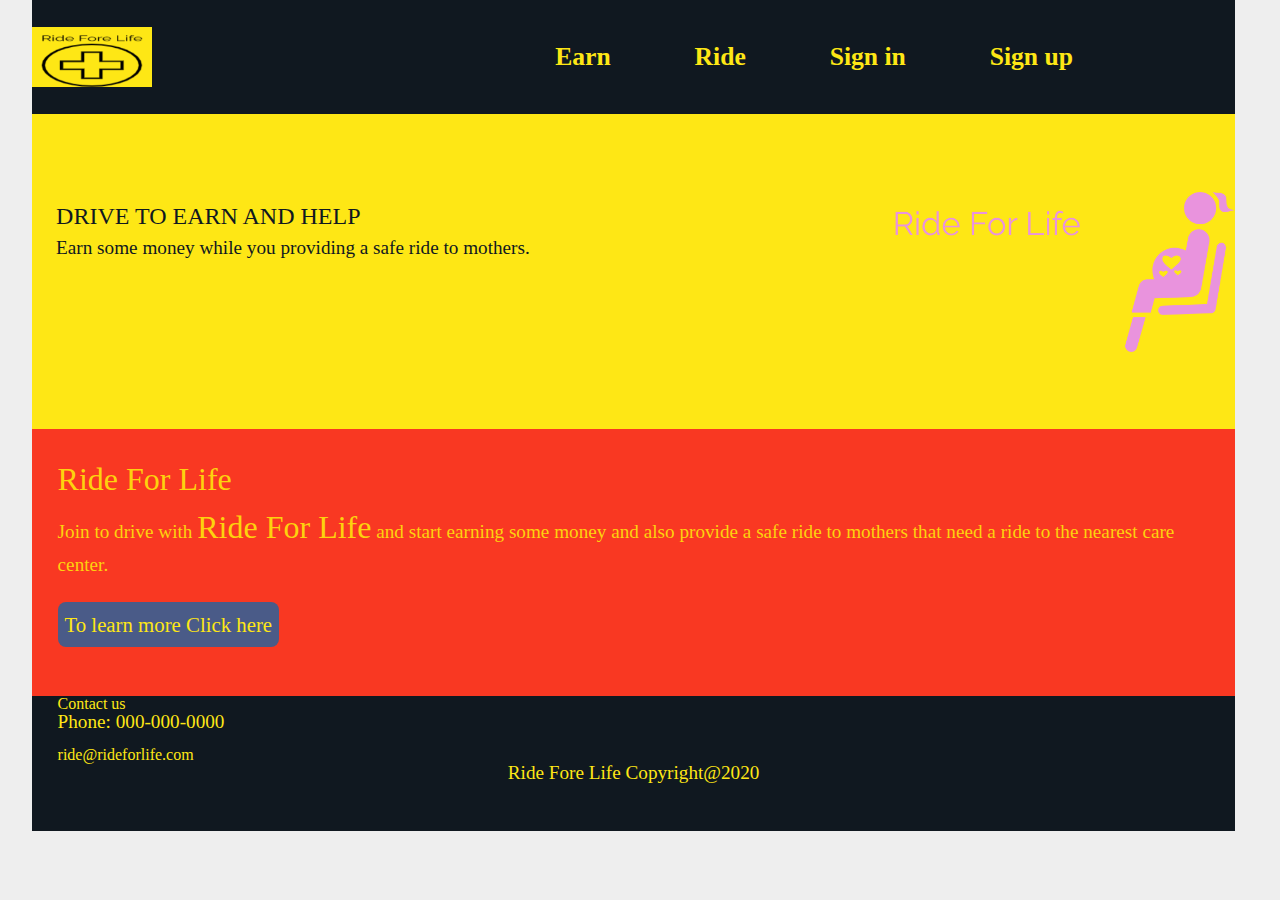
==== driver.html @ 8550a422 "First draft Ride for Life" ====
<!DOCTYPE html>
<html>

    <head>
        <title>Ride For Life        </title>
        <!-- links to css and js -->
        <link rel="stylesheet" href="css/index.css">
    </head>
    <body>
        <header> 
            <nav>
                <img id="logo" src="img/Ride-for-life-logo.png"  alt="Logo" usemap="#log-map">

                <map name="log-map">
                    <area shape="rect" coords="8,5,130,60" href="index.html">
                </map>

                <div class="nav-links">
                    <a href="" id="home-tab"> Home</a>
                    <a href="driver.html"> Earn</a>
                    <a href="rider.html"> Ride</a>
                    <!-- <a href="#"> Contact</a> -->               
                    <a href="#"> Sign in</a>
                    <a href="#"> Sign up</a>
                </div>
            </nav>

            <div class="header-img" > 
                   <!-- src="" alt="Header image" -->
                   <section class="header-img-info">
                   <h2>DRIVE TO EARN AND HELP</h2>
                   <P>Earn some money while you providing a safe ride to mothers.</P>
                  
                </section>
            </div> 
         
        </header>
        <section class="about-section">
            <h1>Ride For Life</h1>
          
           <p> Join to drive with <strong>Ride For Life</strong> and start earning some money and
             also provide a safe ride to mothers that need a ride to the nearest care center.
           </p>
               <a class="btn" href="#"> To learn more Click here  </a>
        </section>
        <footer>
            <h2> Contact us</h2>
            <p>Phone: 000-000-0000</p><br>
            <a href="ride@rideforlife.com">ride@rideforlife.com </a>
            <p class="copyRight"> Ride Fore Life Copyright@2020</p>
        </footer>





    </body>
</html>
---- css/index.css ----
html,
body,
div,
span,
applet,
object,
iframe,
h1,
h2,
h3,
h4,
h5,
h6,
p,
blockquote,
pre,
a,
abbr,
acronym,
address,
big,
cite,
code,
del,
dfn,
em,
img,
ins,
kbd,
q,
s,
samp,
small,
strike,
strong,
sub,
sup,
tt,
var,
b,
u,
i,
center,
dl,
dt,
dd,
ol,
ul,
li,
fieldset,
form,
label,
legend,
table,
caption,
tbody,
tfoot,
thead,
tr,
th,
td,
article,
aside,
canvas,
details,
embed,
figure,
figcaption,
footer,
header,
hgroup,
menu,
nav,
output,
ruby,
section,
summary,
time,
mark,
audio,
video {
  margin: 0;
  padding: 0;
  border: 0;
  font-size: 100%;
  font: inherit;
  vertical-align: baseline;
}
/* HTML5 display-role reset for older browsers */
article,
aside,
details,
figcaption,
figure,
footer,
header,
hgroup,
menu,
nav,
section {
  display: block;
}
body {
  line-height: 1;
}
ol,
ul {
  list-style: none;
}
blockquote,
q {
  quotes: none;
}
blockquote:before,
blockquote:after,
q:before,
q:after {
  content: '';
  content: none;
}
table {
  border-collapse: collapse;
  border-spacing: 0;
}
p {
  font-size: 1.2rem;
}
h1 {
  font-size: 2rem;
}
html,
body {
  box-sizing: border-box;
}
body {
  line-height: 1.5;
}
.about-section {
  height: auto;
  width: 90%;
  margin: 0 2.5%;
  padding: 2%;
  background-color: #F93822FF;
  color: #FDD20EFF;
}
.about-section .btn {
  display: inline-block;
  font-size: 1.3rem;
  padding: 0.6%;
  border-radius: 8px;
  background-color: #4a5b88;
  border: none;
  text-decoration: none;
  margin: 2% 0;
}
strong {
  font-size: 2rem;
}
body {
  background: rgba(0, 0, 0, 0.068);
}
body a {
  color: #FEE715FF;
}
body header {
  display: flex;
  justify-content: space-between;
  align-items: none;
  flex-direction: column;
  width: 94%;
  margin: 0 2.5%;
}
body header .header-img {
  width: 100%;
  background-color: #FEE715FF;
  color: #101820FF;
  background-image: url("../img/header-img.png");
  background-repeat: no-repeat;
  background-position: right;
  height: 35vh;
}
@media (max-width-500px) {
  body header .header-img {
    background-image: none;
    height: 20vh;
  }
}
body header .header-img .header-img-info {
  width: 55%;
  padding: 7% 0 0 2%;
  height: 24vh;
}
@media (max-width-500px) {
  body header .header-img .header-img-info {
    width: 100%;
    font-size: medium;
    text-align: center;
  }
}
body header .header-img .header-img-info h2 {
  font-size: 1.5rem;
}
body header .header-img .header-img-info p {
  font-size: 1.2rem;
}
body header nav {
  padding: 1% 0;
  display: flex;
  justify-content: space-between;
  align-items: center;
  flex-direction: row;
  height: 10vh;
  font-size: 2vw;
  color: #FEE715FF;
  background: #101820FF;
  font-weight: 600;
}
@media (max-width-500px) {
  body header nav {
    font-size: 0.8rem;
    display: flex;
    justify-content: space-between;
    align-items: center;
    flex-direction: column;
    height: 25vh;
  }
}
body header nav #logo {
  width: 10%;
  background: #FEE715FF;
}
@media (max-width-500px) {
  body header nav #logo {
    display: none;
    width: 20%;
  }
}
body header nav .nav-links {
  display: flex;
  justify-content: space-around;
  align-items: center;
  flex-direction: row;
  width: 50%;
  margin: 0 10%;
}
body header nav .nav-links #home-tab {
  display: none;
}
@media (max-width-500px) {
  body header nav .nav-links #home-tab {
    display: inline;
  }
}
@media (max-width-500px) {
  body header nav .nav-links {
    font-size: 1.2rem;
    display: flex;
    justify-content: space-between;
    align-items: center;
    flex-direction: column;
  }
}
body header nav .nav-links a {
  text-align: center;
  text-decoration: none;
}
body header nav .nav-links a:hover {
  border-bottom: 5px solid #FEE715FF;
  font-size: 2rem;
}
@media (max-width-500px) {
  body header nav .nav-links a {
    padding: 1%;
  }
}
body header nav a {
  text-align: center;
  text-decoration: none;
}
body header nav a:focus {
  border-bottom: 5px solid #8b8788;
}
@media (max-width-500px) {
  body header nav a {
    padding: 1%;
  }
}
footer {
  height: 15vh;
  width: 90%;
  margin: 0 2.5%;
  padding: 0 2%;
  color: #FEE715FF;
  background: #101820FF;
  line-height: 1;
}
footer .copyRight {
  text-align: center;
}
footer a {
  text-decoration: none;
}
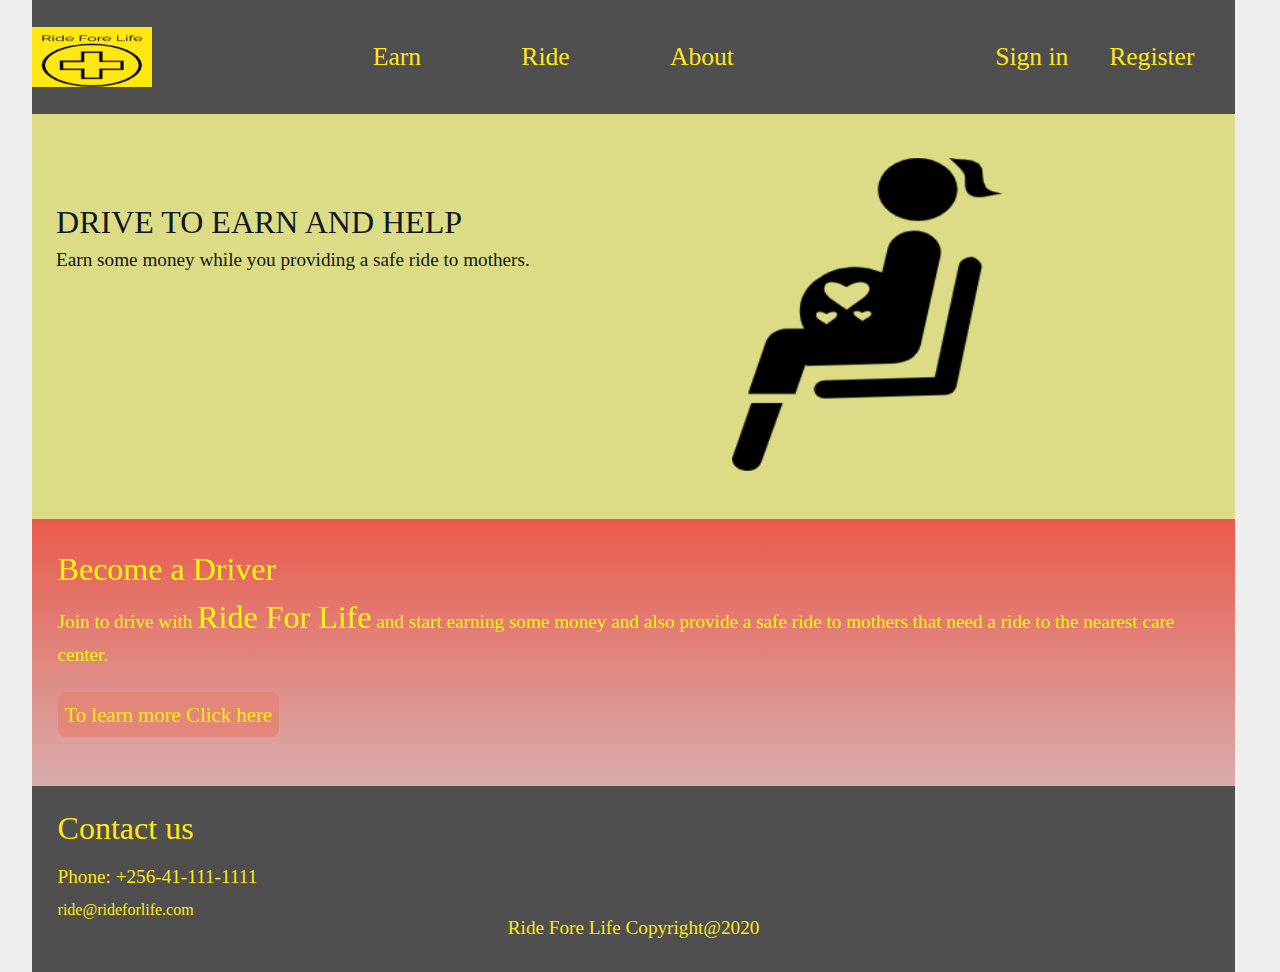
==== commit 07048e52: "Changes color" ====
--- a/driver.html
+++ b/driver.html
@@ -17,11 +17,14 @@
 
                 <div class="nav-links">
                     <a href="" id="home-tab"> Home</a>
-                    <a href="driver.html"> Earn</a>
-                    <a href="rider.html"> Ride</a>
-                    <!-- <a href="#"> Contact</a> -->               
+                    <a href="driver.html" class="driver-link"> Earn</a>
+                    <a href="rider.html"class="rider-link"> Ride</a>  
+                    <a href="#"class="#"> About</a> 
+                </div> 
+                <div id="sign">          
                     <a href="#"> Sign in</a>
-                    <a href="#"> Sign up</a>
+                    <a href="#"> Register</a>
+                    
                 </div>
             </nav>
 
@@ -36,7 +39,7 @@
          
         </header>
         <section class="about-section">
-            <h1>Ride For Life</h1>
+            <h1>Become a Driver</h1>
           
            <p> Join to drive with <strong>Ride For Life</strong> and start earning some money and
              also provide a safe ride to mothers that need a ride to the nearest care center.
@@ -45,8 +48,11 @@
         </section>
         <footer>
             <h2> Contact us</h2>
-            <p>Phone: 000-000-0000</p><br>
+
+            <p>Phone: +256-41-111-1111</p><br>
             <a href="ride@rideforlife.com">ride@rideforlife.com </a>
+
+
             <p class="copyRight"> Ride Fore Life Copyright@2020</p>
         </footer>
 
--- a/css/index.css
+++ b/css/index.css
@@ -140,15 +140,19 @@
   width: 90%;
   margin: 0 2.5%;
   padding: 2%;
-  background-color: #F93822FF;
-  color: #FDD20EFF;
+  background-image: linear-gradient(#e95b4c, rgba(199, 118, 118, 0.541));
+  color: #f3f709;
+}
+.about-section h2 {
+  font-size: 2rem;
 }
 .about-section .btn {
   display: inline-block;
   font-size: 1.3rem;
   padding: 0.6%;
   border-radius: 8px;
-  background-color: #4a5b88;
+  background-color: #e4877b;
+  text-shadow: white;
   border: none;
   text-decoration: none;
   margin: 2% 0;
@@ -172,17 +176,17 @@
 }
 body header .header-img {
   width: 100%;
-  background-color: #FEE715FF;
   color: #101820FF;
+  background-color: rgba(211, 211, 82, 0.664);
   background-image: url("../img/header-img.png");
   background-repeat: no-repeat;
-  background-position: right;
-  height: 35vh;
-}
-@media (max-width-500px) {
+  background-position: 75%, 3%;
+  height: 45vh;
+}
+@media (max-width:500px) {
   body header .header-img {
     background-image: none;
-    height: 20vh;
+    height: 25vh;
   }
 }
 body header .header-img .header-img-info {
@@ -190,7 +194,7 @@
   padding: 7% 0 0 2%;
   height: 24vh;
 }
-@media (max-width-500px) {
+@media (max-width:500px) {
   body header .header-img .header-img-info {
     width: 100%;
     font-size: medium;
@@ -198,7 +202,12 @@
   }
 }
 body header .header-img .header-img-info h2 {
-  font-size: 1.5rem;
+  font-size: 2rem;
+}
+@media (max-width:500px) {
+  body header .header-img .header-img-info h2 {
+    font-size: 1.5rem;
+  }
 }
 body header .header-img .header-img-info p {
   font-size: 1.2rem;
@@ -212,10 +221,9 @@
   height: 10vh;
   font-size: 2vw;
   color: #FEE715FF;
-  background: #101820FF;
-  font-weight: 600;
-}
-@media (max-width-500px) {
+  background: rgba(36, 34, 34, 0.781);
+}
+@media (max-width:500px) {
   body header nav {
     font-size: 0.8rem;
     display: flex;
@@ -229,7 +237,7 @@
   width: 10%;
   background: #FEE715FF;
 }
-@media (max-width-500px) {
+@media (max-width:500px) {
   body header nav #logo {
     display: none;
     width: 20%;
@@ -237,7 +245,7 @@
 }
 body header nav .nav-links {
   display: flex;
-  justify-content: space-around;
+  justify-content: space-evenly;
   align-items: center;
   flex-direction: row;
   width: 50%;
@@ -246,12 +254,12 @@
 body header nav .nav-links #home-tab {
   display: none;
 }
-@media (max-width-500px) {
+@media (max-width:500px) {
   body header nav .nav-links #home-tab {
     display: inline;
   }
 }
-@media (max-width-500px) {
+@media (max-width:500px) {
   body header nav .nav-links {
     font-size: 1.2rem;
     display: flex;
@@ -264,39 +272,59 @@
   text-align: center;
   text-decoration: none;
 }
-body header nav .nav-links a:hover {
+body header nav .nav-links a:active {
   border-bottom: 5px solid #FEE715FF;
   font-size: 2rem;
 }
-@media (max-width-500px) {
+@media (max-width:500px) {
   body header nav .nav-links a {
     padding: 1%;
   }
 }
-body header nav a {
+body header nav #sign {
+  display: flex;
+  justify-content: space-evenly;
+  align-items: center;
+  flex-direction: row;
+  width: 25%;
+}
+@media (max-width:500px) {
+  body header nav #sign {
+    font-size: 1.2rem;
+    display: flex;
+    justify-content: space-between;
+    align-items: center;
+    flex-direction: column;
+  }
+}
+body header nav #sign a {
   text-align: center;
   text-decoration: none;
 }
-body header nav a:focus {
+@media (max-width:500px) {
+  body header nav #sign a {
+    padding: 1%;
+  }
+}
+.rider-link a:active {
   border-bottom: 5px solid #8b8788;
-}
-@media (max-width-500px) {
-  body header nav a {
-    padding: 1%;
-  }
 }
 footer {
   height: 15vh;
   width: 90%;
   margin: 0 2.5%;
-  padding: 0 2%;
+  padding: 2%;
   color: #FEE715FF;
-  background: #101820FF;
+  background: rgba(36, 34, 34, 0.781);
   line-height: 1;
+}
+footer h2 {
+  font-size: 2rem;
+  padding-bottom: 2%;
+}
+footer a {
+  text-decoration: none;
 }
 footer .copyRight {
   text-align: center;
 }
-footer a {
-  text-decoration: none;
-}
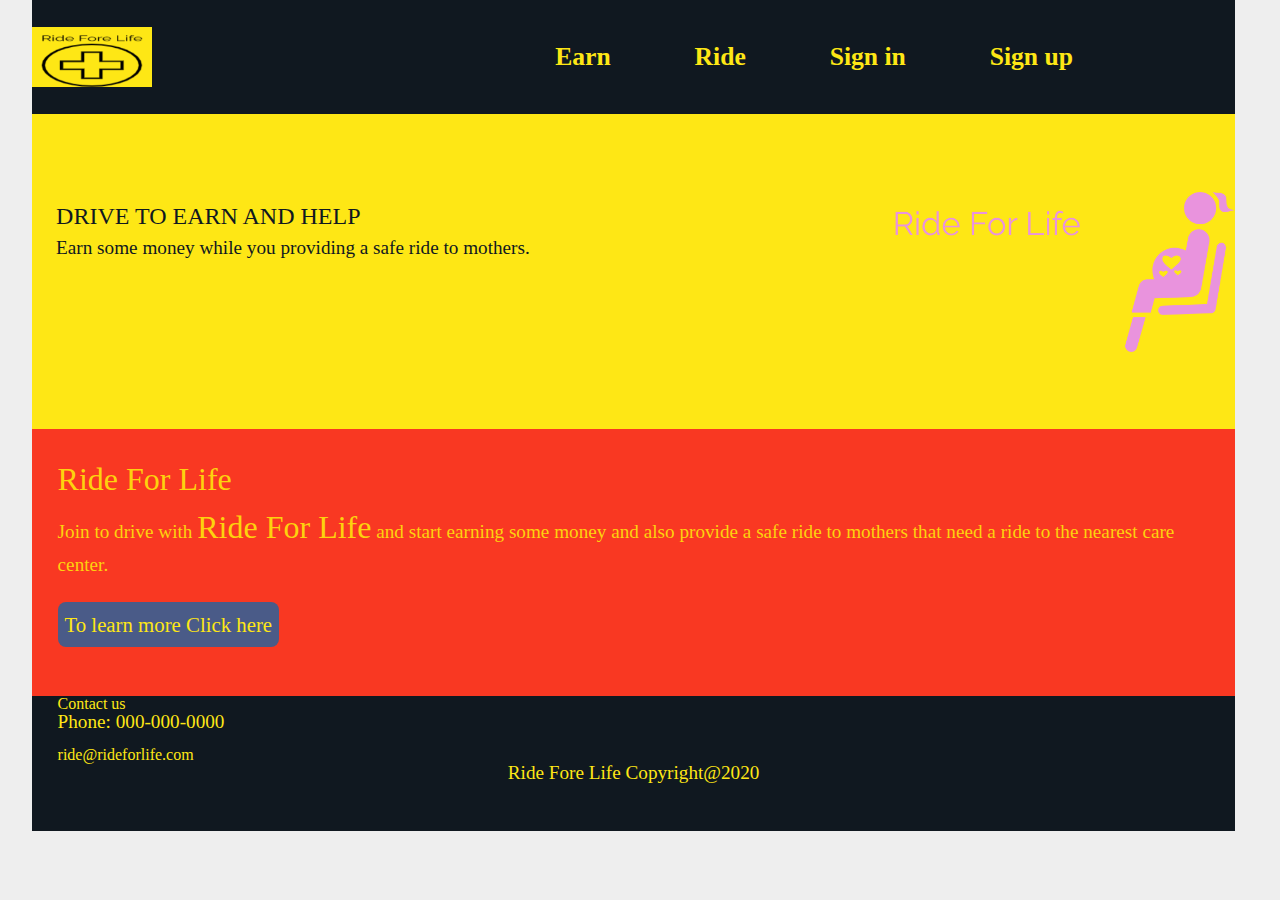
==== commit f19896e1: "Merge 9959176c9c5bbf780b1509c4440782e372570397 into 19ca0338738d885fb1794ef1e60360cfcb1e4c54" ====
--- a/driver.html
+++ b/driver.html
@@ -17,14 +17,11 @@
 
                 <div class="nav-links">
                     <a href="" id="home-tab"> Home</a>
-                    <a href="driver.html" class="driver-link"> Earn</a>
-                    <a href="rider.html"class="rider-link"> Ride</a>  
-                    <a href="#"class="#"> About</a> 
-                </div> 
-                <div id="sign">          
+                    <a href="driver.html"> Earn</a>
+                    <a href="rider.html"> Ride</a>
+                    <!-- <a href="#"> Contact</a> -->               
                     <a href="#"> Sign in</a>
-                    <a href="#"> Register</a>
-                    
+                    <a href="#"> Sign up</a>
                 </div>
             </nav>
 
@@ -39,7 +36,7 @@
          
         </header>
         <section class="about-section">
-            <h1>Become a Driver</h1>
+            <h1>Ride For Life</h1>
           
            <p> Join to drive with <strong>Ride For Life</strong> and start earning some money and
              also provide a safe ride to mothers that need a ride to the nearest care center.
@@ -48,11 +45,8 @@
         </section>
         <footer>
             <h2> Contact us</h2>
-
-            <p>Phone: +256-41-111-1111</p><br>
+            <p>Phone: 000-000-0000</p><br>
             <a href="ride@rideforlife.com">ride@rideforlife.com </a>
-
-
             <p class="copyRight"> Ride Fore Life Copyright@2020</p>
         </footer>
 
--- a/css/index.css
+++ b/css/index.css
@@ -140,19 +140,15 @@
   width: 90%;
   margin: 0 2.5%;
   padding: 2%;
-  background-image: linear-gradient(#e95b4c, rgba(199, 118, 118, 0.541));
-  color: #f3f709;
-}
-.about-section h2 {
-  font-size: 2rem;
+  background-color: #F93822FF;
+  color: #FDD20EFF;
 }
 .about-section .btn {
   display: inline-block;
   font-size: 1.3rem;
   padding: 0.6%;
   border-radius: 8px;
-  background-color: #e4877b;
-  text-shadow: white;
+  background-color: #4a5b88;
   border: none;
   text-decoration: none;
   margin: 2% 0;
@@ -176,17 +172,17 @@
 }
 body header .header-img {
   width: 100%;
+  background-color: #FEE715FF;
   color: #101820FF;
-  background-color: rgba(211, 211, 82, 0.664);
   background-image: url("../img/header-img.png");
   background-repeat: no-repeat;
-  background-position: 75%, 3%;
-  height: 45vh;
+  background-position: right;
+  height: 35vh;
 }
 @media (max-width:500px) {
   body header .header-img {
     background-image: none;
-    height: 25vh;
+    height: 20vh;
   }
 }
 body header .header-img .header-img-info {
@@ -202,12 +198,7 @@
   }
 }
 body header .header-img .header-img-info h2 {
-  font-size: 2rem;
-}
-@media (max-width:500px) {
-  body header .header-img .header-img-info h2 {
-    font-size: 1.5rem;
-  }
+  font-size: 1.5rem;
 }
 body header .header-img .header-img-info p {
   font-size: 1.2rem;
@@ -221,7 +212,8 @@
   height: 10vh;
   font-size: 2vw;
   color: #FEE715FF;
-  background: rgba(36, 34, 34, 0.781);
+  background: #101820FF;
+  font-weight: 600;
 }
 @media (max-width:500px) {
   body header nav {
@@ -245,7 +237,7 @@
 }
 body header nav .nav-links {
   display: flex;
-  justify-content: space-evenly;
+  justify-content: space-around;
   align-items: center;
   flex-direction: row;
   width: 50%;
@@ -281,50 +273,30 @@
     padding: 1%;
   }
 }
-body header nav #sign {
-  display: flex;
-  justify-content: space-evenly;
-  align-items: center;
-  flex-direction: row;
-  width: 25%;
-}
-@media (max-width:500px) {
-  body header nav #sign {
-    font-size: 1.2rem;
-    display: flex;
-    justify-content: space-between;
-    align-items: center;
-    flex-direction: column;
-  }
-}
-body header nav #sign a {
+body header nav a {
   text-align: center;
   text-decoration: none;
 }
-@media (max-width:500px) {
-  body header nav #sign a {
+body header nav a:focus {
+  border-bottom: 5px solid #8b8788;
+}
+@media (max-width:500px) {
+  body header nav a {
     padding: 1%;
   }
-}
-.rider-link a:active {
-  border-bottom: 5px solid #8b8788;
 }
 footer {
   height: 15vh;
   width: 90%;
   margin: 0 2.5%;
-  padding: 2%;
+  padding: 0 2%;
   color: #FEE715FF;
-  background: rgba(36, 34, 34, 0.781);
+  background: #101820FF;
   line-height: 1;
 }
-footer h2 {
-  font-size: 2rem;
-  padding-bottom: 2%;
+footer .copyRight {
+  text-align: center;
 }
 footer a {
   text-decoration: none;
 }
-footer .copyRight {
-  text-align: center;
-}
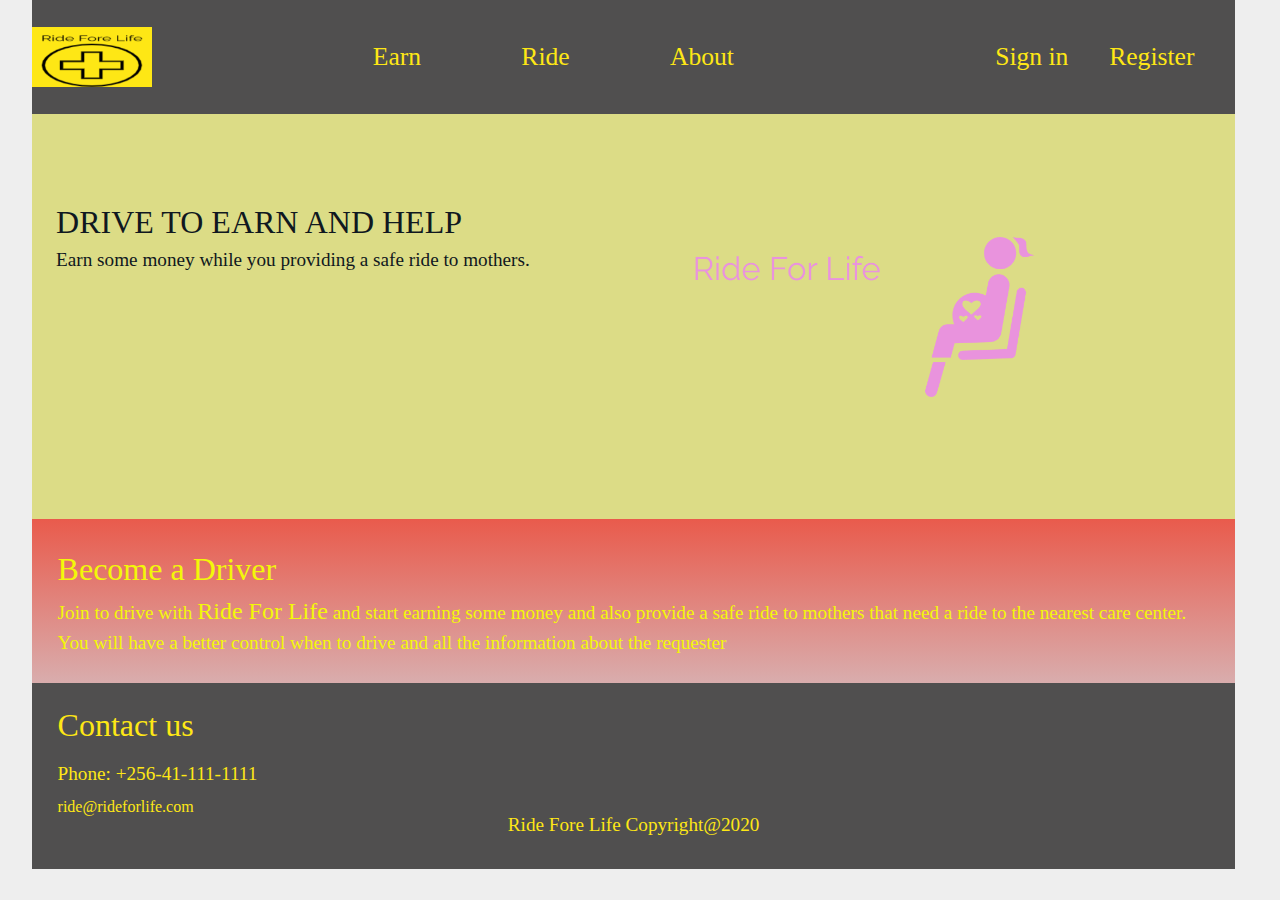
==== commit d4009cf4: "fix footer styling" ====
--- a/driver.html
+++ b/driver.html
@@ -17,11 +17,14 @@
 
                 <div class="nav-links">
                     <a href="" id="home-tab"> Home</a>
-                    <a href="driver.html"> Earn</a>
-                    <a href="rider.html"> Ride</a>
-                    <!-- <a href="#"> Contact</a> -->               
+                    <a href="driver.html" class="driver-link"> Earn</a>
+                    <a href="rider.html"class="rider-link"> Ride</a>  
+                    <a href="#"class="#"> About</a> 
+                </div> 
+                <div id="sign">          
                     <a href="#"> Sign in</a>
-                    <a href="#"> Sign up</a>
+                    <a href="#"> Register</a>
+                    
                 </div>
             </nav>
 
@@ -36,17 +39,21 @@
          
         </header>
         <section class="about-section">
-            <h1>Ride For Life</h1>
+            <h1>Become a Driver</h1>
           
            <p> Join to drive with <strong>Ride For Life</strong> and start earning some money and
-             also provide a safe ride to mothers that need a ride to the nearest care center.
+             also provide a safe ride to mothers that need a ride to the nearest care center. 
+             You will have a better control when to drive and all the information about the requester
            </p>
-               <a class="btn" href="#"> To learn more Click here  </a>
+               <!-- <a class="btn" href="#"> To learn more Click here  </a> -->
         </section>
         <footer>
             <h2> Contact us</h2>
-            <p>Phone: 000-000-0000</p><br>
+
+            <p>Phone: +256-41-111-1111</p><br>
             <a href="ride@rideforlife.com">ride@rideforlife.com </a>
+
+
             <p class="copyRight"> Ride Fore Life Copyright@2020</p>
         </footer>
 
--- a/css/index.css
+++ b/css/index.css
@@ -140,21 +140,25 @@
   width: 90%;
   margin: 0 2.5%;
   padding: 2%;
-  background-color: #F93822FF;
-  color: #FDD20EFF;
+  background-image: linear-gradient(#e95b4c, rgba(199, 118, 118, 0.541));
+  color: #f3f709;
+}
+.about-section h2 {
+  font-size: 2rem;
 }
 .about-section .btn {
   display: inline-block;
   font-size: 1.3rem;
   padding: 0.6%;
   border-radius: 8px;
-  background-color: #4a5b88;
+  background-color: #e4877b;
+  text-shadow: white;
   border: none;
   text-decoration: none;
   margin: 2% 0;
 }
 strong {
-  font-size: 2rem;
+  font-size: 1.5rem;
 }
 body {
   background: rgba(0, 0, 0, 0.068);
@@ -172,17 +176,17 @@
 }
 body header .header-img {
   width: 100%;
-  background-color: #FEE715FF;
   color: #101820FF;
+  background-color: rgba(211, 211, 82, 0.664);
   background-image: url("../img/header-img.png");
   background-repeat: no-repeat;
-  background-position: right;
-  height: 35vh;
+  background-position: 75%, 3%;
+  height: 45vh;
 }
 @media (max-width:500px) {
   body header .header-img {
     background-image: none;
-    height: 20vh;
+    height: 25vh;
   }
 }
 body header .header-img .header-img-info {
@@ -198,7 +202,12 @@
   }
 }
 body header .header-img .header-img-info h2 {
-  font-size: 1.5rem;
+  font-size: 2rem;
+}
+@media (max-width:500px) {
+  body header .header-img .header-img-info h2 {
+    font-size: 1.5rem;
+  }
 }
 body header .header-img .header-img-info p {
   font-size: 1.2rem;
@@ -212,8 +221,7 @@
   height: 10vh;
   font-size: 2vw;
   color: #FEE715FF;
-  background: #101820FF;
-  font-weight: 600;
+  background: rgba(36, 34, 34, 0.781);
 }
 @media (max-width:500px) {
   body header nav {
@@ -237,7 +245,7 @@
 }
 body header nav .nav-links {
   display: flex;
-  justify-content: space-around;
+  justify-content: space-evenly;
   align-items: center;
   flex-direction: row;
   width: 50%;
@@ -265,7 +273,6 @@
   text-decoration: none;
 }
 body header nav .nav-links a:active {
-  border-bottom: 5px solid #FEE715FF;
   font-size: 2rem;
 }
 @media (max-width:500px) {
@@ -273,15 +280,28 @@
     padding: 1%;
   }
 }
-body header nav a {
+body header nav #sign {
+  display: flex;
+  justify-content: space-evenly;
+  align-items: center;
+  flex-direction: row;
+  width: 25%;
+}
+@media (max-width:500px) {
+  body header nav #sign {
+    font-size: 1.2rem;
+    display: flex;
+    justify-content: space-between;
+    align-items: center;
+    flex-direction: column;
+  }
+}
+body header nav #sign a {
   text-align: center;
   text-decoration: none;
 }
-body header nav a:focus {
-  border-bottom: 5px solid #8b8788;
-}
-@media (max-width:500px) {
-  body header nav a {
+@media (max-width:500px) {
+  body header nav #sign a {
     padding: 1%;
   }
 }
@@ -289,14 +309,18 @@
   height: 15vh;
   width: 90%;
   margin: 0 2.5%;
-  padding: 0 2%;
+  padding: 2%;
   color: #FEE715FF;
-  background: #101820FF;
+  background: rgba(36, 34, 34, 0.781);
   line-height: 1;
+}
+footer h2 {
+  font-size: 2rem;
+  padding-bottom: 2%;
+}
+footer a {
+  text-decoration: none;
 }
 footer .copyRight {
   text-align: center;
 }
-footer a {
-  text-decoration: none;
-}
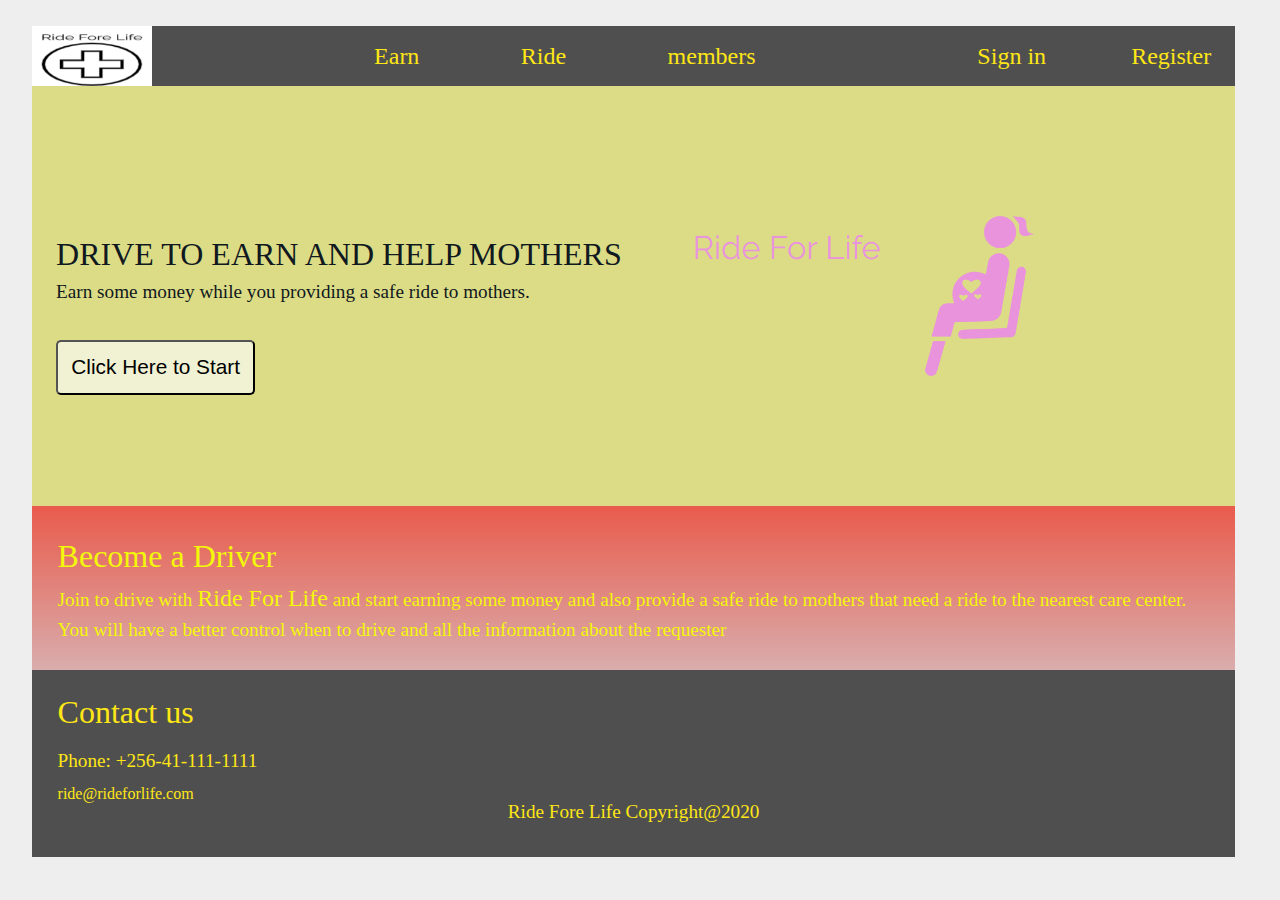
==== commit c676c1d2: "refactored css" ====
--- a/driver.html
+++ b/driver.html
@@ -12,14 +12,14 @@
                 <img id="logo" src="img/Ride-for-life-logo.png"  alt="Logo" usemap="#log-map">
 
                 <map name="log-map">
-                    <area shape="rect" coords="8,5,130,60" href="index.html">
+                    <area shape="rect" coords="2,2,133,100" href="index.html">
                 </map>
 
                 <div class="nav-links">
                     <a href="" id="home-tab"> Home</a>
                     <a href="driver.html" class="driver-link"> Earn</a>
                     <a href="rider.html"class="rider-link"> Ride</a>  
-                    <a href="#"class="#"> About</a> 
+                    <a href="about.html"> members</a> 
                 </div> 
                 <div id="sign">          
                     <a href="#"> Sign in</a>
@@ -31,9 +31,9 @@
             <div class="header-img" > 
                    <!-- src="" alt="Header image" -->
                    <section class="header-img-info">
-                   <h2>DRIVE TO EARN AND HELP</h2>
+                   <h2>DRIVE TO EARN AND HELP MOTHERS</h2>
                    <P>Earn some money while you providing a safe ride to mothers.</P>
-                  
+                   <button class="action-btn">Click Here to Start</button>
                 </section>
             </div> 
          
--- a/css/index.css
+++ b/css/index.css
@@ -160,13 +160,53 @@
 strong {
   font-size: 1.5rem;
 }
+.about-group {
+  background-image: linear-gradient(#babda1, #25d68e);
+  width: 90%;
+  margin: 0 2.5%;
+  padding: 2%;
+}
+.group-members {
+  display: flex;
+  justify-content: space-around;
+  align-items: center;
+  flex-direction: row;
+  flex-wrap: wrap;
+  width: 90%;
+  margin: 0 2.5%;
+  padding: 0 2%;
+  background-color: rgba(211, 211, 82, 0.664);
+}
+.group-members .member {
+  text-align: center;
+  width: 35%;
+  height: 60%;
+  margin: 2%;
+}
+.group-members .member h3 {
+  font-size: 1.5rem;
+}
+.group-members .member img {
+  margin-top: 2%;
+  border-radius: 100%;
+  width: 40%;
+  height: 40%;
+}
+.action-btn {
+  margin-top: 5%;
+  padding: 2%;
+  border-radius: 5px;
+  background-color: #f1f1d3;
+  font-size: 1.3rem;
+}
 body {
   background: rgba(0, 0, 0, 0.068);
-}
-body a {
+  margin-top: 2% ;
+}
+a {
   color: #FEE715FF;
 }
-body header {
+header {
   display: flex;
   justify-content: space-between;
   align-items: none;
@@ -174,136 +214,164 @@
   width: 94%;
   margin: 0 2.5%;
 }
-body header .header-img {
+header nav {
+  display: flex;
+  justify-content: space-between;
+  align-items: center;
+  flex-direction: row;
+  height: 10%;
+  font-size: 1.5rem;
+  color: #FEE715FF;
+  background: rgba(36, 34, 34, 0.781);
+}
+@media (max-width:500px) {
+  header nav {
+    font-size: 0.8rem;
+    display: flex;
+    justify-content: space-between;
+    align-items: center;
+    flex-direction: column;
+    height: 20%;
+  }
+}
+@media (max-width:650px) {
+  header nav {
+    font-size: 1rem;
+  }
+}
+@media (max-width:850px) {
+  header nav {
+    font-size: 1.1rem;
+    height: 25%;
+  }
+}
+header nav #logo {
+  width: 10%;
+  background: WHITE;
+  height: 100%;
+}
+@media (max-width:650px) {
+  header nav #logo {
+    height: 100%;
+  }
+}
+@media (max-width:850px) {
+  header nav #logo {
+    height: 100%;
+  }
+}
+@media (max-width:500px) {
+  header nav #logo {
+    display: none;
+  }
+}
+header nav .nav-links {
+  display: flex;
+  justify-content: space-evenly;
+  align-items: center;
+  flex-direction: row;
+  width: 50%;
+  margin: 0 10%;
+}
+header nav .nav-links #home-tab {
+  display: none;
+}
+@media (max-width:500px) {
+  header nav .nav-links #home-tab {
+    display: inline;
+  }
+}
+@media (max-width:500px) {
+  header nav .nav-links {
+    font-size: 1.2rem;
+    display: flex;
+    justify-content: space-between;
+    align-items: center;
+    flex-direction: column;
+  }
+}
+header nav .nav-links a {
+  text-align: center;
+  text-decoration: none;
+}
+header nav .nav-links a:active {
+  font-size: 2rem;
+}
+@media (max-width:500px) {
+  header nav .nav-links a {
+    padding: 1%;
+  }
+}
+header nav #sign {
+  display: flex;
+  justify-content: space-between;
+  align-items: center;
+  flex-direction: row;
+  width: 20%;
+  margin-right: 2%;
+}
+@media (max-width:500px) {
+  header nav #sign {
+    font-size: 1.2rem;
+    display: flex;
+    justify-content: space-between;
+    align-items: center;
+    flex-direction: column;
+  }
+}
+@media (max-width:650px) {
+  header nav #sign {
+    font-size: 1rem;
+    width: 25%;
+  }
+}
+header nav #sign a {
+  text-align: center;
+  text-decoration: none;
+}
+@media (max-width:500px) {
+  header nav #sign a {
+    padding: 1%;
+  }
+}
+header .header-img {
   width: 100%;
   color: #101820FF;
   background-color: rgba(211, 211, 82, 0.664);
   background-image: url("../img/header-img.png");
   background-repeat: no-repeat;
   background-position: 75%, 3%;
-  height: 45vh;
-}
-@media (max-width:500px) {
-  body header .header-img {
+  height: 60%;
+  padding: 5% 0;
+}
+@media (max-width:500px) {
+  header .header-img {
     background-image: none;
-    height: 25vh;
-  }
-}
-body header .header-img .header-img-info {
+    height: 45%;
+  }
+}
+header .header-img .header-img-info {
   width: 55%;
   padding: 7% 0 0 2%;
   height: 24vh;
 }
 @media (max-width:500px) {
-  body header .header-img .header-img-info {
+  header .header-img .header-img-info {
     width: 100%;
     font-size: medium;
     text-align: center;
   }
 }
-body header .header-img .header-img-info h2 {
-  font-size: 2rem;
-}
-@media (max-width:500px) {
-  body header .header-img .header-img-info h2 {
+header .header-img .header-img-info h2 {
+  font-size: 2rem;
+}
+@media (max-width:500px) {
+  header .header-img .header-img-info h2 {
     font-size: 1.5rem;
   }
 }
-body header .header-img .header-img-info p {
+header .header-img .header-img-info p {
   font-size: 1.2rem;
-}
-body header nav {
-  padding: 1% 0;
-  display: flex;
-  justify-content: space-between;
-  align-items: center;
-  flex-direction: row;
-  height: 10vh;
-  font-size: 2vw;
-  color: #FEE715FF;
-  background: rgba(36, 34, 34, 0.781);
-}
-@media (max-width:500px) {
-  body header nav {
-    font-size: 0.8rem;
-    display: flex;
-    justify-content: space-between;
-    align-items: center;
-    flex-direction: column;
-    height: 25vh;
-  }
-}
-body header nav #logo {
-  width: 10%;
-  background: #FEE715FF;
-}
-@media (max-width:500px) {
-  body header nav #logo {
-    display: none;
-    width: 20%;
-  }
-}
-body header nav .nav-links {
-  display: flex;
-  justify-content: space-evenly;
-  align-items: center;
-  flex-direction: row;
-  width: 50%;
-  margin: 0 10%;
-}
-body header nav .nav-links #home-tab {
-  display: none;
-}
-@media (max-width:500px) {
-  body header nav .nav-links #home-tab {
-    display: inline;
-  }
-}
-@media (max-width:500px) {
-  body header nav .nav-links {
-    font-size: 1.2rem;
-    display: flex;
-    justify-content: space-between;
-    align-items: center;
-    flex-direction: column;
-  }
-}
-body header nav .nav-links a {
-  text-align: center;
-  text-decoration: none;
-}
-body header nav .nav-links a:active {
-  font-size: 2rem;
-}
-@media (max-width:500px) {
-  body header nav .nav-links a {
-    padding: 1%;
-  }
-}
-body header nav #sign {
-  display: flex;
-  justify-content: space-evenly;
-  align-items: center;
-  flex-direction: row;
-  width: 25%;
-}
-@media (max-width:500px) {
-  body header nav #sign {
-    font-size: 1.2rem;
-    display: flex;
-    justify-content: space-between;
-    align-items: center;
-    flex-direction: column;
-  }
-}
-body header nav #sign a {
-  text-align: center;
-  text-decoration: none;
-}
-@media (max-width:500px) {
-  body header nav #sign a {
-    padding: 1%;
-  }
 }
 footer {
   height: 15vh;
